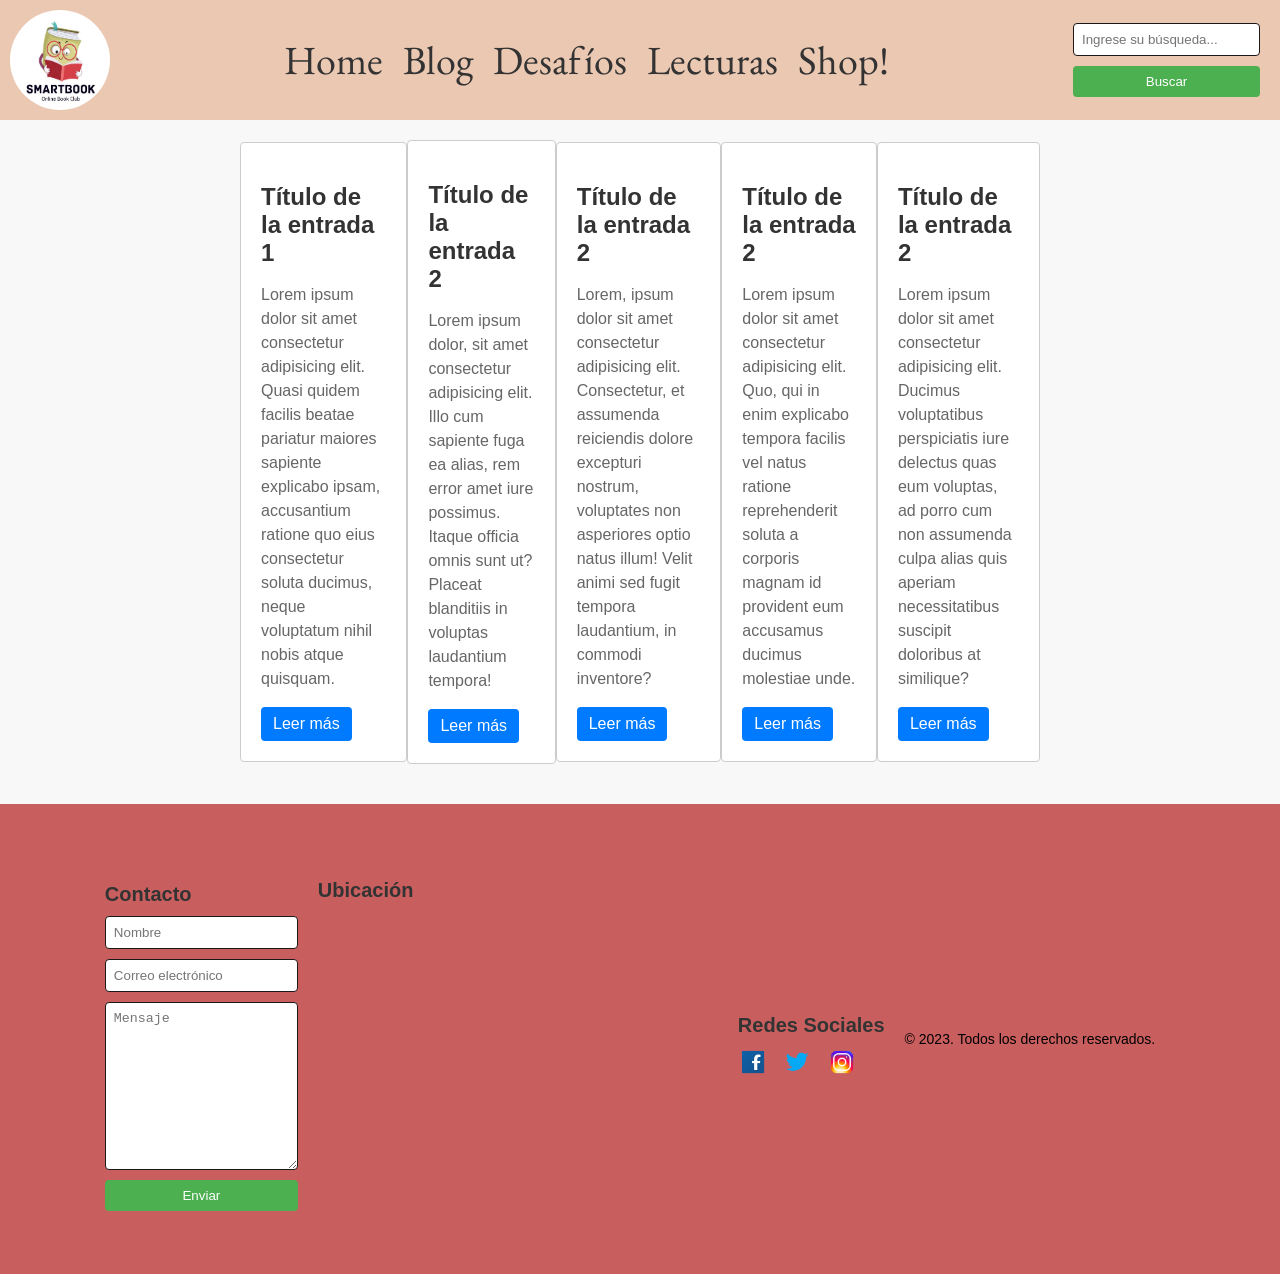
==== pages/blog.html @ edf7b5d9 "Estructura Inicial y CSS" ====
<!DOCTYPE html>
<html lang="en">

<head>
  <meta charset="UTF-8">
  <meta http-equiv="X-UA-Compatible" content="IE=edge">
  <meta name="viewport" content="width=device-width, initial-scale=1.0">
  <link rel="stylesheet" href="../css/estilos.css">
  <title>blog</title>
</head>

<body>
  <!-- Header -->
  <header>
    <img src="../img/logo.jpg" alt="logo">
    <nav>
      <ul class="nav">
        <li><a href="../index.html">Home</a></li>
        <li><a href="./pages/blog.html">Blog</a></li>
        <li><a href="../pages/desafios.html">Desafíos</a></li>
        <li><a href="../pages/lecturas.html">Lecturas</a></li>
        <li><a href="../pages/shop.html">Shop!</a></li>
      </ul>
    </nav>
    <div class="buscador">
      <form action="">
        <input type="text" placeholder="Ingrese su búsqueda..." name="buscar">
        <button class="btn-buscar" type="submit">Buscar</button>
      </form>
    </div>
  </header>
  <!-- Header -->

  <!-- Main -->
  <main>

    <section>
      <div class="contenedor">
        <div class="entrada">
          <h2 class="titulo">Título de la entrada 1</h2>
          <p class="contenido">Lorem ipsum dolor sit amet consectetur adipisicing elit. Quasi quidem facilis beatae
            pariatur maiores sapiente explicabo ipsam, accusantium ratione quo eius consectetur soluta ducimus, neque
            voluptatum nihil nobis atque quisquam.</p>
          <a class="boton-leer-mas" href="#">Leer más</a>
        </div>

        <div class="entrada">
          <h2 class="titulo">Título de la entrada 2</h2>
          <p class="contenido">Lorem ipsum dolor, sit amet consectetur adipisicing elit. Illo cum sapiente fuga ea
            alias, rem error amet iure possimus. Itaque officia omnis sunt ut? Placeat blanditiis in voluptas laudantium
            tempora!</p>
          <a class="boton-leer-mas" href="#">Leer más</a>
        </div>
        <div class="entrada">
          <h2 class="titulo">Título de la entrada 2</h2>
          <p class="contenido">Lorem, ipsum dolor sit amet consectetur adipisicing elit. Consectetur, et assumenda
            reiciendis dolore excepturi nostrum, voluptates non asperiores optio natus illum! Velit animi sed fugit
            tempora laudantium, in commodi inventore?</p>
          <a class="boton-leer-mas" href="#">Leer más</a>
        </div>
        <div class="entrada">
          <h2 class="titulo">Título de la entrada 2</h2>
          <p class="contenido">Lorem ipsum dolor sit amet consectetur adipisicing elit. Quo, qui in enim explicabo
            tempora facilis vel natus ratione reprehenderit soluta a corporis magnam id provident eum accusamus ducimus
            molestiae unde.</p>
          <a class="boton-leer-mas" href="#">Leer más</a>
        </div>
        <div class="entrada">
          <h2 class="titulo">Título de la entrada 2</h2>
          <p class="contenido">Lorem ipsum dolor sit amet consectetur adipisicing elit. Ducimus voluptatibus
            perspiciatis iure delectus quas eum voluptas, ad porro cum non assumenda culpa alias quis aperiam
            necessitatibus suscipit doloribus at similique?</p>
          <a class="boton-leer-mas" href="#">Leer más</a>
        </div>
      </div>
    </section>

  </main>
  <!-- Main -->

  <!-- Footer -->



  <footer>
    <div class="contenedor-footer">
      <div class="contacto">
        <h2>Contacto</h2>
        <form action="">
          <input type="text" placeholder="Nombre" name="nombre">
          <input type="email" placeholder="Correo electrónico" name="email">
          <textarea placeholder="Mensaje" name="mensaje"></textarea>
          <button type="submit">Enviar</button>
        </form>
      </div>
      <div class="mapa">
        <h2>Ubicación</h2>
        <iframe
          src="https://www.google.com/maps/embed?pb=!1m18!1m12!1m3!1d3052.2572656166994!2d-74.00615508518924!3d40.71277584200714!2m3!1f0!2f0!3f0!3m2!1i1024!2i768!4f13.1!3m3!1m2!1s0x89c24fa5d33f083b%3A0xc80b8f06e177fe62!2sNew%20York%2C%20NY%2C%20USA!5e0!3m2!1sen!2sin!4v1560879697755!5m2!1sen!2sin"
          width="400" height="300" style="border:0;" allowfullscreen="" loading="lazy"></iframe>
      </div>
    </div>
    <div class="contenedor-redes">
      <div class="redes-sociales">
        <h2>Redes Sociales</h2>
        <ul>
          <li><a href="#"><img src="../img/fb.png" alt="Facebook"></a></li>
          <li><a href="#"><img src="../img/tw.png" alt="Twitter"></a></li>
          <li><a href="#"><img src="../img/insta.png" alt="Instagram"></a></li>
        </ul>
      </div>
      <div class="cpyrght">
        <p>&copy; 2023. Todos los derechos reservados.</p>
      </div>
    </div>

  </footer>
  <!-- Footer -->

</body>

</html>
---- css/estilos.css ----
@import url('https://fonts.googleapis.com/css2?family=EB+Garamond&display=swap');
@import url('https://fonts.googleapis.com/css2?family=Montserrat:wght@300&display=swap');


/* Estilos CSS para el encabezado */
header {
  display: flex;
  align-items: center;
  justify-content: space-between;
  background-color: hsl(23, 58%, 81%);
  padding: 10px;
  color: rgb(6, 5, 5);
}

/* Estilos CSS para el logo */
header img {
  width: 100px;
  height: 100px;
  border-radius: 50%;
}

/* Estilos CSS para la lista de navegación */
.nav {
  font-family: 'EB Garamond', -apple-system, BlinkMacSystemFont, 'Segoe UI', Roboto, Oxygen, Ubuntu, Cantarell, 'Open Sans', 'Helvetica Neue', sans-serif;
  list-style-type: none;
  margin: 0;
  padding: 0;
  display: flex;
  justify-content: center;
  font-size: 2.5rem;
}

.nav li {
  margin: 0 10px;
}

.nav a {
  text-decoration: none;
  color: #333;
  transition: color 0.3s;
}

.nav a:hover {
  color: #ff0000;
}

/* Estilos CSS para el buscador */
.buscador {
  text-align: center;
  margin: 10px;
}

/* Estilos CSS para bienvenida */

.contenedor {
  display: flex;
  justify-content: space-between;
  align-items: center;
}

.contenedor-titulo {
  font-family: 'EB Garamond', serif;
  background-color: #e6ece4;
  padding: 20px;
  border: 1px solid #ccc;
  border-radius: 4px;
  display: flex;
  flex-direction: column;
  align-items: center;
  text-align: center;
 
}

.imagen-contenedor-bienvenido {
  display: flex;
  align-items: center;
}

.imagen2 {
  width: 300px;
  margin-left: 10px;
  
}

.bienvenido {
  font-size: 34px;
  color: #333;
  margin-bottom: 10px;
  font-family: 'Montserrat', sans-serif;
  font-weight: 700;
  text-align: center;
  margin-bottom: 10px;
}

.btn-challenge {
  font-family: 'Montserrat', sans-serif;
  border: 1px solid #ccc;
  padding: 10px 20px;
  margin-right: 10px;
  transition: border-color 0.3s;
}

.btn-challenge:hover {
  border-color: #ff0000;
  color: #000000;
}

/* Estilos CSS para Autor */

.video {
  text-decoration: underline;
  color: blue;
  cursor: pointer;
}

.video:hover {
  color: darkblue;
}

.autor-titulo {
  height: 100px;
  font-family: Verdana, Geneva, Tahoma, sans-serif;
  font-size: 50px;
  color: rgb(42, 62, 62);
  display: flex;
  align-items: center;
  justify-content: center;
  background-color: #f2f2f2;
  border-radius: 5px;
  margin-bottom: 20px;
}

.autor-fav {
  text-align: left;
  font-size: 20px;
  line-height: 1.5;
  color: #333;
}

a.video {
  text-decoration: underline;
  color: blue;
  cursor: pointer;
}

.contenedor-autor {
  display: flex;
  align-items: center;
  background-color: #ffffff;
  padding: 20px;
  border: 1px solid #ccc;
  border-radius: 5px;
}

.imagen1 {
  width: 200px;
  margin-right: 20px;
  
}

.autor-fav {
  margin: 0;
}

/* Estilos CSS para lectura recomendada del mes */

  .contenedor-libro {
    display: flex;
    flex-direction: row;
    align-items: center;
    justify-content: center;
    background-color: #f2f2f2;
    padding: 20px;
    border-radius: 10px;
    border: 1px solid #ccc;
  }

  .titulo-libro {
    margin-bottom: 20px;
    color: #333;
    font-size: 24px;
    text-transform: uppercase;
    font-weight: bold;
    text-decoration: underline;
  }

  .imagen {
    width: 150px;
    height: auto;
    margin-right: 20px;
    border: 2px solid #333;
    border-radius: 5px;
  }

  .texto-recomendado {
    margin: 0;
    color: #555;
    font-weight: normal;
    text-decoration: none;
  }

/* Estilos Footer */

footer {
  background-color: #c95e5e;
  padding: 10px;
  display: flex;
  justify-content: center;
}

.contenedor-footer {
  display: flex;
  justify-content: center;
  align-items: center;
  height: 50vh;
}
.contacto,
.mapa {
  flex: 1;
}

.contacto {
  margin-right: 20px;
}

.contacto h2,
.mapa h2 {
  color: #333;
  font-size: 20px;
  margin-bottom: 10px;
}

form {
  display: flex;
  flex-direction: column;
}

input,
textarea {
  margin-bottom: 10px;
  padding: 8px;
  border: 1px solid #1e1818;
  border-radius: 4px;
}

textarea {
  height: 150px;
}

button {
  padding: 8px 16px;
  background-color: #4caf50;
  color: #fff;
  border: none;
  border-radius: 4px;
  cursor: pointer;
}

button:hover {
  background-color: #45a049;
}

.mapa iframe {
  border: 1px solid #ccc;
  border-radius: 4px;
}

/* Estilos blog */

body {
  font-family: Arial, sans-serif;
  background-color: #f8f8f8;
  margin: 0;
  padding: 0;
}

.contenedor {
  max-width: 800px;
  margin: 0 auto;
  padding: 20px;
}

.entrada {
  margin-bottom: 20px;
  padding: 20px;
  background-color: #fff;
  border: 1px solid #ccc;
  border-radius: 4px;
}

.titulo {
  font-size: 24px;
  color: #333;
  margin-bottom: 10px;
}

.contenido {
  font-size: 16px;
  color: #666;
  line-height: 1.5;
}

.meta {
  font-size: 14px;
  color: #999;
  margin-top: 10px;
}

.meta span {
  margin-right: 10px;
}


.contenedor-redes {
  display: flex;
  justify-content: space-between;
  align-items: center;
  background-color: c95e5e;
  padding: 20px;
}

.redes-sociales {
  margin-right: 20px;
}

.redes-sociales h2 {
  font-size: 20px;
  color: #333;
  margin-bottom: 10px;
}

.redes-sociales ul {
  list-style: none;
  padding: 0;
  margin: 0;
}

.redes-sociales li {
  display: inline-block;
  margin-right: 10px;
}

.redes-sociales img {
  width: 30px;
  height: 30px;
}

.cpyrght {
  text-align: end;
  font-size: 14px;
  color: #000000;
}


/* Estilos del botón "Leer más" */

.boton-leer-mas {
  display: inline-block;
  padding: 8px 12px;
  background-color: #007bff;
  color: #fff;
  text-decoration: none;
  border-radius: 4px;
}

.boton-leer-mas:hover {
  background-color: #0056b3;
}

a {
  color: #007bff;
  text-decoration: none;
}

a:hover {
  text-decoration: underline;
}

/* Estilos Desafios */

.contenedor-desafio {
  max-width: 800px;
  margin: 0 auto;
  padding: 20px;
}

.entrada-desafio {
  margin-bottom: 20px;
  padding: 20px;
  background-color: #fff;
  border: 1px solid #ccc;
  border-radius: 4px;
}

.titulo-desafio {
  font-size: 24px;
  color: #333;
  margin-bottom: 10px;
}

.contenido-desafio {
  font-size: 16px;
  color: #666;
  line-height: 1.5;
}

/* Estilos del botón "Leer más" */

.boton-leer-mas-desafio {
  display: inline-block;
  padding: 8px 12px;
  background-color: #007bff;
  color: #fff;
  text-decoration: none;
  border-radius: 4px;
}

.boton-leer-mas:hover {
  background-color: #0056b3;
}

/* Estilos Lecturas */

.contenedor-lecturas {
  max-width: 800px;
  margin: 0 auto;
  padding: 20px;
}

.entrada-lecturas img {
  width: 50%;
  height: auto;
}

.entrada-lecturas {
  margin-bottom: 20px;
  padding: 20px;
  background-color: #fff;
  border: 1px solid #ccc;
  border-radius: 4px;
}

.titulo-lecturas {
  font-size: 24px;
  color: #333;
  margin-bottom: 10px;
}

.contenido-lecturas {
  font-size: 16px;
  color: #666;
  line-height: 1.5;
}

/* Estilos del botón "Leer más" */

.boton-leer-mas-lecturas {
  display: inline-block;
  padding: 8px 12px;
  background-color: #007bff;
  color: #fff;
  text-decoration: none;
  border-radius: 4px;
}

.boton-leer-mas:hover {
  background-color: #0056b3;
}

img {
  width: 100%;
}


/* Estilos Shop */

.compra {
  width: 180px; 
  height: 350px;
  border: 1px solid #ccc;
  border-radius: 5px;
  padding: 10px;
  margin: 5px; 
  display: inline-block;
  text-align: center;
}

.compra img {
  width: 150px;
  height: 150px;
  margin-bottom: 10px;
}

.compra h3 {
  margin-bottom: 10px;
}

.compra p {
  margin-bottom: 20px;
}

.compra button {
  padding: 8px 16px;
  background-color: #4caf50;
  color: #fff;
  border: none;
  border-radius: 4px;
  cursor: pointer;
}

.compra button:hover {
  background-color: #45a049;
}
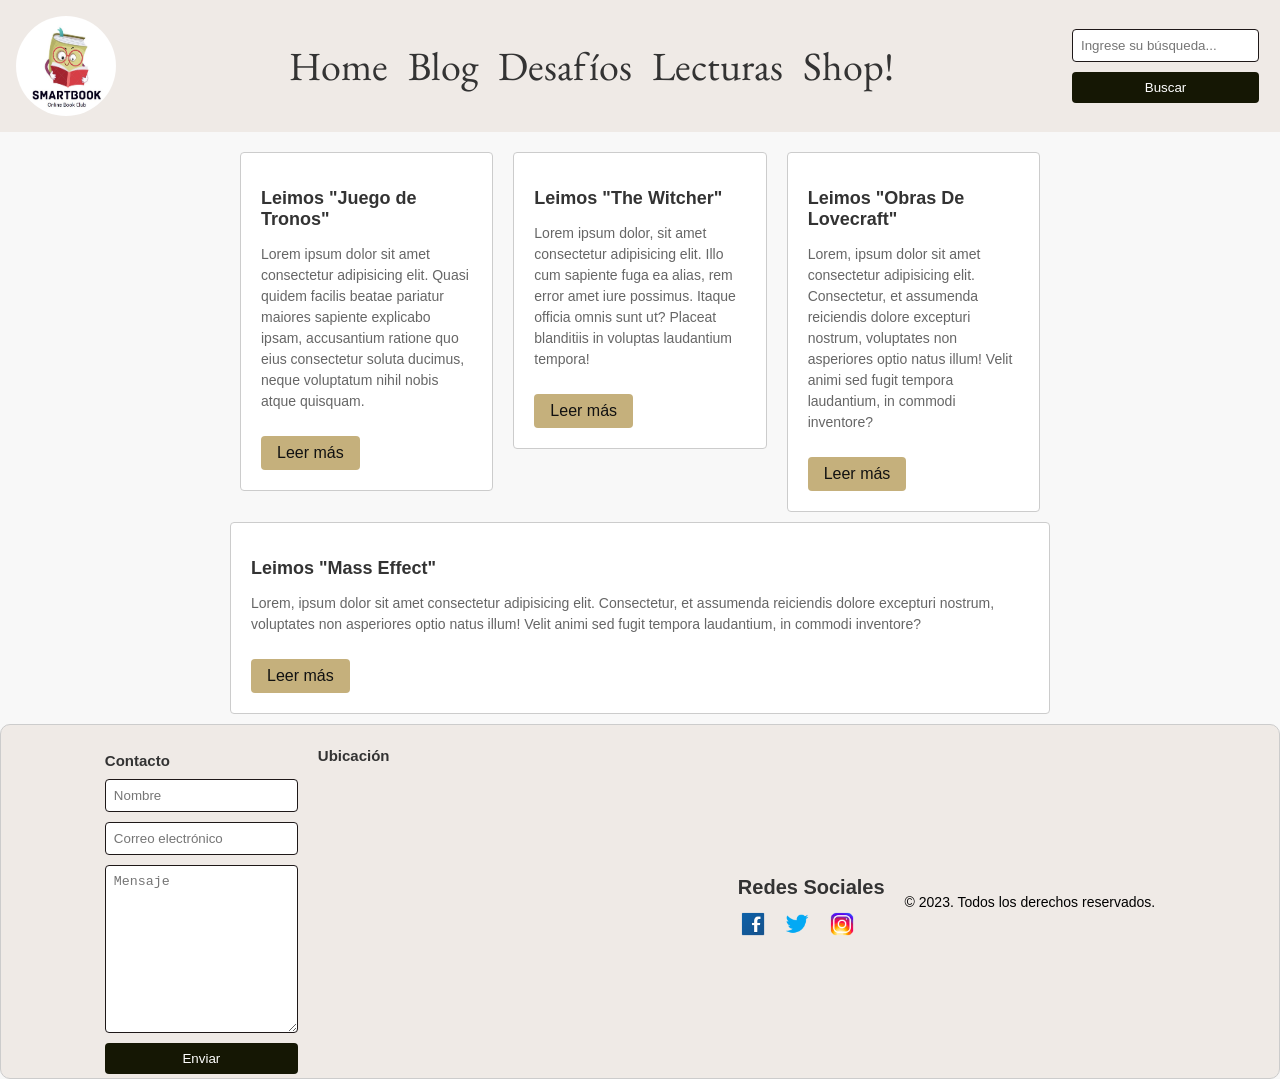
==== commit 007c1587: "Grid en seccion Blog y Index, mejoras de estilos y animaciones" ====
--- a/pages/blog.html
+++ b/pages/blog.html
@@ -6,11 +6,11 @@
   <meta http-equiv="X-UA-Compatible" content="IE=edge">
   <meta name="viewport" content="width=device-width, initial-scale=1.0">
   <link rel="stylesheet" href="../css/estilos.css">
-  <title>blog</title>
+  <title>Blog</title>
 </head>
 
 <body>
-  <!-- Header -->
+  <!---------------------------------------------------------- Header -------------------------------------------------------------------------------------------->
   <header>
     <img src="../img/logo.jpg" alt="logo">
     <nav>
@@ -29,56 +29,61 @@
       </form>
     </div>
   </header>
-  <!-- Header -->
+  <!---------------------------------------------------------------------- Header ----------------------------------------------------------------------------->
 
-  <!-- Main -->
+  <!------------------------------------------------------------------------ Main ------------------------------------------------------------------------------>
   <main>
-
-    <section>
-      <div class="contenedor">
-        <div class="entrada">
-          <h2 class="titulo">Título de la entrada 1</h2>
-          <p class="contenido">Lorem ipsum dolor sit amet consectetur adipisicing elit. Quasi quidem facilis beatae
-            pariatur maiores sapiente explicabo ipsam, accusantium ratione quo eius consectetur soluta ducimus, neque
-            voluptatum nihil nobis atque quisquam.</p>
-          <a class="boton-leer-mas" href="#">Leer más</a>
+    <!-- Container + Row + Col -->
+    <section class="container">
+      <div class="row">
+        <!-- Breakpoints 12 Col -->
+        <div class="col-lg-6 col-md-8 col-sm-12">
+          <div class="entrada">
+            <h2 class="titulo">Leimos "Juego de Tronos"</h2>
+            <p class="contenido">Lorem ipsum dolor sit amet consectetur adipisicing elit. Quasi quidem facilis beatae
+              pariatur maiores sapiente explicabo ipsam, accusantium ratione quo eius consectetur soluta ducimus, neque
+              voluptatum nihil nobis atque quisquam.</p>
+            <a class="custom-button" href="#">Leer más</a>
+          </div>
+        </div>
+        <div class="col-lg-3 col-md-2 col-sm-12">
+          <div class="entrada">
+            <h2 class="titulo">Leimos "The Witcher"</h2>
+            <p class="contenido">Lorem ipsum dolor, sit amet consectetur adipisicing elit. Illo cum sapiente fuga ea
+              alias, rem error amet iure possimus. Itaque officia omnis sunt ut? Placeat blanditiis in voluptas
+              laudantium tempora!</p>
+            <a class="custom-button" href="#">Leer más</a>
+          </div>
+        </div>
+        <div class="col-lg-2 col-md-2 col-sm-12">
+          <div class="entrada">
+            <h2 class="titulo">Leimos "Obras De Lovecraft"</h2>
+            <p class="contenido">Lorem, ipsum dolor sit amet consectetur adipisicing elit. Consectetur, et assumenda
+              reiciendis dolore excepturi nostrum, voluptates non asperiores optio natus illum! Velit animi sed fugit
+              tempora laudantium, in commodi inventore?</p>
+            <a class="custom-button" href="#">Leer más</a>
+          </div>
+        </div>
+        <div class="col-lg-1 col-md-0 col-sm-12">
+          <div class="entrada">
+            <h2 class="titulo">Leimos "Mass Effect"</h2>
+            <p class="contenido">Lorem, ipsum dolor sit amet consectetur adipisicing elit. Consectetur, et assumenda
+              reiciendis dolore excepturi nostrum, voluptates non asperiores optio natus illum! Velit animi sed fugit
+              tempora laudantium, in commodi inventore?</p>
+            <a class="custom-button" href="#">Leer más</a>
+          </div>
         </div>
 
-        <div class="entrada">
-          <h2 class="titulo">Título de la entrada 2</h2>
-          <p class="contenido">Lorem ipsum dolor, sit amet consectetur adipisicing elit. Illo cum sapiente fuga ea
-            alias, rem error amet iure possimus. Itaque officia omnis sunt ut? Placeat blanditiis in voluptas laudantium
-            tempora!</p>
-          <a class="boton-leer-mas" href="#">Leer más</a>
-        </div>
-        <div class="entrada">
-          <h2 class="titulo">Título de la entrada 2</h2>
-          <p class="contenido">Lorem, ipsum dolor sit amet consectetur adipisicing elit. Consectetur, et assumenda
-            reiciendis dolore excepturi nostrum, voluptates non asperiores optio natus illum! Velit animi sed fugit
-            tempora laudantium, in commodi inventore?</p>
-          <a class="boton-leer-mas" href="#">Leer más</a>
-        </div>
-        <div class="entrada">
-          <h2 class="titulo">Título de la entrada 2</h2>
-          <p class="contenido">Lorem ipsum dolor sit amet consectetur adipisicing elit. Quo, qui in enim explicabo
-            tempora facilis vel natus ratione reprehenderit soluta a corporis magnam id provident eum accusamus ducimus
-            molestiae unde.</p>
-          <a class="boton-leer-mas" href="#">Leer más</a>
-        </div>
-        <div class="entrada">
-          <h2 class="titulo">Título de la entrada 2</h2>
-          <p class="contenido">Lorem ipsum dolor sit amet consectetur adipisicing elit. Ducimus voluptatibus
-            perspiciatis iure delectus quas eum voluptas, ad porro cum non assumenda culpa alias quis aperiam
-            necessitatibus suscipit doloribus at similique?</p>
-          <a class="boton-leer-mas" href="#">Leer más</a>
-        </div>
+
+
       </div>
+
     </section>
+  </main>
 
-  </main>
-  <!-- Main -->
+  <!------------------------------------------------------------------------------ Main ----------------------------------------------------------------------->
 
-  <!-- Footer -->
+  <!------------------------------------------------------------------------------ Footer ----------------------------------------------------------------------->
 
 
 
@@ -86,7 +91,7 @@
     <div class="contenedor-footer">
       <div class="contacto">
         <h2>Contacto</h2>
-        <form action="">
+        <form name="contact" method="POST" data-netlify="true">
           <input type="text" placeholder="Nombre" name="nombre">
           <input type="email" placeholder="Correo electrónico" name="email">
           <textarea placeholder="Mensaje" name="mensaje"></textarea>
@@ -99,23 +104,24 @@
           src="https://www.google.com/maps/embed?pb=!1m18!1m12!1m3!1d3052.2572656166994!2d-74.00615508518924!3d40.71277584200714!2m3!1f0!2f0!3f0!3m2!1i1024!2i768!4f13.1!3m3!1m2!1s0x89c24fa5d33f083b%3A0xc80b8f06e177fe62!2sNew%20York%2C%20NY%2C%20USA!5e0!3m2!1sen!2sin!4v1560879697755!5m2!1sen!2sin"
           width="400" height="300" style="border:0;" allowfullscreen="" loading="lazy"></iframe>
       </div>
-    </div>
-    <div class="contenedor-redes">
-      <div class="redes-sociales">
-        <h2>Redes Sociales</h2>
-        <ul>
-          <li><a href="#"><img src="../img/fb.png" alt="Facebook"></a></li>
-          <li><a href="#"><img src="../img/tw.png" alt="Twitter"></a></li>
-          <li><a href="#"><img src="../img/insta.png" alt="Instagram"></a></li>
-        </ul>
-      </div>
-      <div class="cpyrght">
-        <p>&copy; 2023. Todos los derechos reservados.</p>
+
+      <div class="contenedor-redes">
+        <div class="redes-sociales">
+          <h2>Redes Sociales</h2>
+          <ul>
+            <li><a href="#"><img src="../img/fb.png" alt="Facebook"></a></li>
+            <li><a href="#"><img src="../img/tw.png" alt="Twitter"></a></li>
+            <li><a href="#"><img src="../img/insta.png" alt="Instagram"></a></li>
+          </ul>
+        </div>
+        <div class="cpyrght">
+          <p>&copy; 2023. Todos los derechos reservados.</p>
+        </div>
       </div>
     </div>
 
   </footer>
-  <!-- Footer -->
+  <!------------------------------------------------------------------------- Footer --------------------------------------------------------------------------->
 
 </body>
 
--- a/css/estilos.css
+++ b/css/estilos.css
@@ -1,26 +1,38 @@
-
 @import url('https://fonts.googleapis.com/css2?family=EB+Garamond&display=swap');
 @import url('https://fonts.googleapis.com/css2?family=Montserrat:wght@300&display=swap');
 
 
-/* Estilos CSS para el encabezado */
+/* ------------------------------------------------------Estilos CSS para el encabezado ----------------------------------------------------------------------------------------------------*/
+
+@media screen and (max-width: 768px) {
+  header {
+    flex-direction: column;
+    justify-content: center;
+    padding: 20px;
+  }
+}
+
 header {
+  font-family: 'EB Garamond', -apple-system, BlinkMacSystemFont, 'Segoe UI', Roboto, Oxygen, Ubuntu, Cantarell, 'Open Sans', 'Helvetica Neue', sans-serif;
   display: flex;
   align-items: center;
   justify-content: space-between;
-  background-color: hsl(23, 58%, 81%);
-  padding: 10px;
+  background-color: hsl(27, 22%, 92%);
+  padding: 1rem;
+  font-size: 1.2rem;
   color: rgb(6, 5, 5);
 }
 
-/* Estilos CSS para el logo */
+/* -----------------------------------------------------------------------------------Estilos CSS para el logo -----------------------------------------------------------------------------*/
+
 header img {
   width: 100px;
   height: 100px;
   border-radius: 50%;
 }
 
-/* Estilos CSS para la lista de navegación */
+/*------------------------------------------------------------ Estilos CSS para la lista de navegación -----------------------------------------------------------------------------------*/
+
 .nav {
   font-family: 'EB Garamond', -apple-system, BlinkMacSystemFont, 'Segoe UI', Roboto, Oxygen, Ubuntu, Cantarell, 'Open Sans', 'Helvetica Neue', sans-serif;
   list-style-type: none;
@@ -48,39 +60,63 @@
 /* Estilos CSS para el buscador */
 .buscador {
   text-align: center;
-  margin: 10px;
-}
-
-/* Estilos CSS para bienvenida */
-
-.contenedor {
-  display: flex;
-  justify-content: space-between;
-  align-items: center;
-}
+  margin: 5px;
+}
+
+/* -----------------------------------------------------------------------Estilos CSS para bienvenida ---------------------------------------------------------------------------------*/
+
+@media screen and (max-width: 768px) {
+  .contenedor {
+    grid-template-columns: 1fr;
+    padding: 20px;
+    display: grid;
+    grid-template-columns: 1fr 1fr;
+    grid-gap: 20px;
+    padding: 30px;
+  }
+
+  .imagen2 {
+    width: 100%;
+  }
+}
+
 
 .contenedor-titulo {
+  font-size: 1rem;
+  padding: 2rem;
+  height: auto;
+  max-width: none;
+  margin: 20px auto;
+  grid-column: 1 / span 2;
   font-family: 'EB Garamond', serif;
   background-color: #e6ece4;
   padding: 20px;
   border: 1px solid #ccc;
   border-radius: 4px;
+  max-width: 800px;
+  height: 300px;
+  margin: 0 auto;
   display: flex;
   flex-direction: column;
   align-items: center;
+  justify-content: center;
   text-align: center;
- 
 }
 
 .imagen-contenedor-bienvenido {
   display: flex;
   align-items: center;
+  justify-content: center;
 }
 
 .imagen2 {
   width: 300px;
-  margin-left: 10px;
-  
+  margin-top: 9px;
+  margin-bottom: 9px;
+  display: block;
+  margin-left: auto;
+  margin-right: auto;
+
 }
 
 .bienvenido {
@@ -106,21 +142,37 @@
   color: #000000;
 }
 
-/* Estilos CSS para Autor */
-
-.video {
-  text-decoration: underline;
-  color: blue;
-  cursor: pointer;
-}
-
-.video:hover {
-  color: darkblue;
+
+
+
+
+/* --------------------------------------------------------------------Estilos CSS para Autor --------------------------------------------------------------------------------------------*/
+
+@media screen and (max-width: 768px) {
+  .contenedor {
+    grid-template-columns: 1fr; 
+    grid-gap: 10px; 
+  }
+}
+
+.contenedor-titulo {
+  grid-column: 1 / span 2;
+}
+
+.contenedor-autor {
+  display: grid;
+  grid-template-columns: 1fr 3fr;
+  grid-gap: 20px;
+  background-color: #ffffff;
+  padding: 20px;
+  padding-right: 350px;
+  border: 3px solid #ccc;
+  border-radius: 5px;
 }
 
 .autor-titulo {
+  font-family: 'EB Garamond', -apple-system, BlinkMacSystemFont, 'Segoe UI', Roboto, Oxygen, Ubuntu, Cantarell, 'Open Sans', 'Helvetica Neue', sans-serif;
   height: 100px;
-  font-family: Verdana, Geneva, Tahoma, sans-serif;
   font-size: 50px;
   color: rgb(42, 62, 62);
   display: flex;
@@ -136,6 +188,7 @@
   font-size: 20px;
   line-height: 1.5;
   color: #333;
+  margin: 0;
 }
 
 a.video {
@@ -144,80 +197,122 @@
   cursor: pointer;
 }
 
-.contenedor-autor {
-  display: flex;
+.imagen1 {
+  width: 300px;
+  margin-left: 600px;
+}
+
+.contenedor-libro {
+  display: grid;
+  grid-template-columns: 1fr;
+  grid-gap: 20px;
+}
+
+@keyframes aparecer1 {
+  0% {
+    opacity: 0;
+    transform: translateX(-20px);
+  }
+
+  100% {
+    opacity: 1;
+    transform: translateX(0);
+  }
+}
+
+.contenedor-aparecer-autor1 {
+  opacity: 0;
+  transform: translateX(-20px);
+  animation: aparecer1 0.5s ease-in-out forwards;
+}
+
+/* -------------------------------------------------Estilos CSS para lectura recomendada del mes ------------------------------------------------------------------------------------*/
+
+
+
+.contenedor-libro {
+  font-family: 'EB Garamond', -apple-system, BlinkMacSystemFont, 'Segoe UI', Roboto, Oxygen, Ubuntu, Cantarell, 'Open Sans', 'Helvetica Neue', sans-serif;
+  display: flex;
+  flex-direction: column;
   align-items: center;
-  background-color: #ffffff;
-  padding: 20px;
-  border: 1px solid #ccc;
+  justify-content: center;
+  background-color: #f2f2f2;
+  padding: 20px;
+  border-radius: 10px;
+  border: 1px solid #ccc;
+}
+
+.titulo-libro {
+  margin-bottom: 20px;
+  color: #333;
+  font-size: 24px;
+  font-weight: bold;
+  text-align: center;
+
+}
+
+.img4 {
+  width: 350px;
+  height: 350px;
+  margin-right: 20px;
+  border: 2px solid #333;
   border-radius: 5px;
 }
 
-.imagen1 {
-  width: 200px;
-  margin-right: 20px;
-  
-}
-
-.autor-fav {
+.texto-recomendado {
   margin: 0;
-}
-
-/* Estilos CSS para lectura recomendada del mes */
-
-  .contenedor-libro {
-    display: flex;
-    flex-direction: row;
-    align-items: center;
-    justify-content: center;
-    background-color: #f2f2f2;
-    padding: 20px;
-    border-radius: 10px;
-    border: 1px solid #ccc;
-  }
-
-  .titulo-libro {
-    margin-bottom: 20px;
-    color: #333;
-    font-size: 24px;
-    text-transform: uppercase;
-    font-weight: bold;
-    text-decoration: underline;
-  }
-
-  .imagen {
-    width: 150px;
-    height: auto;
-    margin-right: 20px;
-    border: 2px solid #333;
-    border-radius: 5px;
-  }
-
-  .texto-recomendado {
-    margin: 0;
-    color: #555;
-    font-weight: normal;
-    text-decoration: none;
-  }
-
-/* Estilos Footer */
+  color: #555;
+  font-weight: normal;
+  text-decoration: none;
+  text-align: center;
+
+}
+
+.contenedor-libro {
+  opacity: 0;
+
+  animation: aparecer 1s forwards;
+  /* Duración de la animación  */
+}
+
+@keyframes aparecer {
+  from {
+    opacity: 3;
+
+    transform: translateX(50px);
+  }
+
+  to {
+    opacity: 6;
+
+    transform: translateY(0);
+
+  }
+}
+
+
+
+/* ----------------------------------------------------------------------------Estilos Footer ----------------------------------------------------------------------------------------------*/
 
 footer {
-  background-color: #c95e5e;
-  padding: 10px;
+  background-color: hsl(27, 22%, 92%);
   display: flex;
   justify-content: center;
+  border-radius: 10px;
+  border: 1px solid #ccc;
 }
 
 .contenedor-footer {
   display: flex;
   justify-content: center;
   align-items: center;
-  height: 50vh;
-}
+}
+
 .contacto,
 .mapa {
   flex: 1;
+  margin-top: 10px;
+
 }
 
 .contacto {
@@ -227,7 +322,7 @@
 .contacto h2,
 .mapa h2 {
   color: #333;
-  font-size: 20px;
+  font-size: 15px;
   margin-bottom: 10px;
 }
 
@@ -250,7 +345,7 @@
 
 button {
   padding: 8px 16px;
-  background-color: #4caf50;
+  background-color: #151704;
   color: #fff;
   border: none;
   border-radius: 4px;
@@ -266,7 +361,7 @@
   border-radius: 4px;
 }
 
-/* Estilos blog */
+/* -------------------------------------------------------------------------------Estilos blog -----------------------------------------------------------------------------------------------*/
 
 body {
   font-family: Arial, sans-serif;
@@ -275,14 +370,31 @@
   padding: 0;
 }
 
-.contenedor {
+.container {
   max-width: 800px;
   margin: 0 auto;
   padding: 20px;
 }
 
+.row {
+  display: flex;
+  flex-wrap: wrap;
+  margin: -10px;
+}
+
+.col-lg-6,
+.col-md-8,
+.col-lg-3,
+.col-md-2,
+.col-lg-2 {
+  flex-basis: 0;
+  flex-grow: 1;
+  max-width: 100%;
+  padding: 10px;
+}
+
+
 .entrada {
-  margin-bottom: 20px;
   padding: 20px;
   background-color: #fff;
   border: 1px solid #ccc;
@@ -290,17 +402,36 @@
 }
 
 .titulo {
-  font-size: 24px;
+  font-size: 18px;
   color: #333;
   margin-bottom: 10px;
 }
 
 .contenido {
-  font-size: 16px;
+  font-size: 14px;
   color: #666;
   line-height: 1.5;
 }
 
+.custom-button {
+  display: inline-block;
+  margin-top: 10px;
+  padding: 8px 16px;
+  background-color: #c5b07c;
+  color: #111;
+  text-decoration: none;
+  border: none;
+  border-radius: 4px;
+  cursor: pointer;
+}
+
+.custom-button:hover {
+  background-color: #f7dfa5;
+}
+
+
+
+/* ------------------------------------------------------------------------------Redes Sociales --------------------------------------------------------------------------------------------*/
 .meta {
   font-size: 14px;
   color: #999;
@@ -311,12 +442,10 @@
   margin-right: 10px;
 }
 
-
 .contenedor-redes {
   display: flex;
   justify-content: space-between;
   align-items: center;
-  background-color: c95e5e;
   padding: 20px;
 }
 
@@ -347,13 +476,14 @@
 }
 
 .cpyrght {
-  text-align: end;
+  text-align: justify;
   font-size: 14px;
   color: #000000;
 }
 
 
-/* Estilos del botón "Leer más" */
+
+/* ---------------------------------------------------------------Estilos del botón "Leer más"--------------------------------------------------------------------------------------------- */
 
 .boton-leer-mas {
   display: inline-block;
@@ -377,7 +507,7 @@
   text-decoration: underline;
 }
 
-/* Estilos Desafios */
+/* -----------------------------------------------------------------------Estilos Desafios -------------------------------------------------------------------------------------------------*/
 
 .contenedor-desafio {
   max-width: 800px;
@@ -405,7 +535,7 @@
   line-height: 1.5;
 }
 
-/* Estilos del botón "Leer más" */
+/* -----------------------------------------------------------------------------------------Estilos del botón "Leer más" ----------------------------------------------------------------*/
 
 .boton-leer-mas-desafio {
   display: inline-block;
@@ -420,7 +550,7 @@
   background-color: #0056b3;
 }
 
-/* Estilos Lecturas */
+/* --------------------------------------------------------------------------Estilos Lecturas ----------------------------------------------------------------------------------------------*/
 
 .contenedor-lecturas {
   max-width: 800px;
@@ -453,7 +583,7 @@
   line-height: 1.5;
 }
 
-/* Estilos del botón "Leer más" */
+/* -----------------------------------------------------------------------------Estilos del botón "Leer más"--------------------------------------------------------------------------------- */
 
 .boton-leer-mas-lecturas {
   display: inline-block;
@@ -473,15 +603,15 @@
 }
 
 
-/* Estilos Shop */
+/* -----------------------------------------------------------------------Estilos Shop -----------------------------------------------------------------------------------------------------*/
 
 .compra {
-  width: 180px; 
+  width: 180px;
   height: 350px;
   border: 1px solid #ccc;
   border-radius: 5px;
   padding: 10px;
-  margin: 5px; 
+  margin: 5px;
   display: inline-block;
   text-align: center;
 }
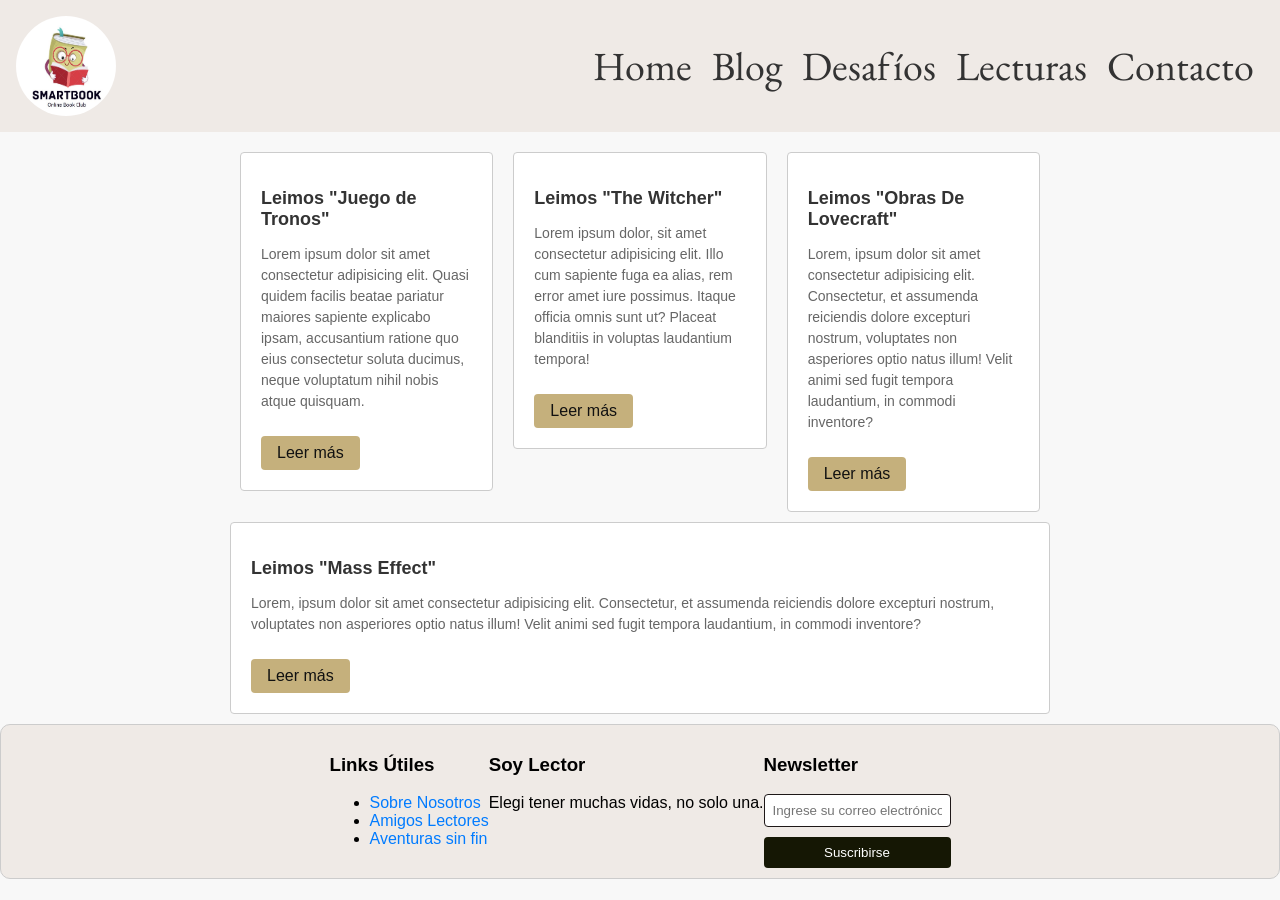
==== commit 2081cd0d: "Add files via upload" ====
--- a/pages/blog.html
+++ b/pages/blog.html
@@ -1,128 +1,124 @@
-<!DOCTYPE html>
-<html lang="en">
-
-<head>
-  <meta charset="UTF-8">
-  <meta http-equiv="X-UA-Compatible" content="IE=edge">
-  <meta name="viewport" content="width=device-width, initial-scale=1.0">
-  <link rel="stylesheet" href="../css/estilos.css">
-  <title>Blog</title>
-</head>
-
-<body>
-  <!---------------------------------------------------------- Header -------------------------------------------------------------------------------------------->
-  <header>
-    <img src="../img/logo.jpg" alt="logo">
-    <nav>
-      <ul class="nav">
-        <li><a href="../index.html">Home</a></li>
-        <li><a href="./pages/blog.html">Blog</a></li>
-        <li><a href="../pages/desafios.html">Desafíos</a></li>
-        <li><a href="../pages/lecturas.html">Lecturas</a></li>
-        <li><a href="../pages/shop.html">Shop!</a></li>
-      </ul>
-    </nav>
-    <div class="buscador">
-      <form action="">
-        <input type="text" placeholder="Ingrese su búsqueda..." name="buscar">
-        <button class="btn-buscar" type="submit">Buscar</button>
-      </form>
-    </div>
-  </header>
-  <!---------------------------------------------------------------------- Header ----------------------------------------------------------------------------->
-
-  <!------------------------------------------------------------------------ Main ------------------------------------------------------------------------------>
-  <main>
-    <!-- Container + Row + Col -->
-    <section class="container">
-      <div class="row">
-        <!-- Breakpoints 12 Col -->
-        <div class="col-lg-6 col-md-8 col-sm-12">
-          <div class="entrada">
-            <h2 class="titulo">Leimos "Juego de Tronos"</h2>
-            <p class="contenido">Lorem ipsum dolor sit amet consectetur adipisicing elit. Quasi quidem facilis beatae
-              pariatur maiores sapiente explicabo ipsam, accusantium ratione quo eius consectetur soluta ducimus, neque
-              voluptatum nihil nobis atque quisquam.</p>
-            <a class="custom-button" href="#">Leer más</a>
-          </div>
-        </div>
-        <div class="col-lg-3 col-md-2 col-sm-12">
-          <div class="entrada">
-            <h2 class="titulo">Leimos "The Witcher"</h2>
-            <p class="contenido">Lorem ipsum dolor, sit amet consectetur adipisicing elit. Illo cum sapiente fuga ea
-              alias, rem error amet iure possimus. Itaque officia omnis sunt ut? Placeat blanditiis in voluptas
-              laudantium tempora!</p>
-            <a class="custom-button" href="#">Leer más</a>
-          </div>
-        </div>
-        <div class="col-lg-2 col-md-2 col-sm-12">
-          <div class="entrada">
-            <h2 class="titulo">Leimos "Obras De Lovecraft"</h2>
-            <p class="contenido">Lorem, ipsum dolor sit amet consectetur adipisicing elit. Consectetur, et assumenda
-              reiciendis dolore excepturi nostrum, voluptates non asperiores optio natus illum! Velit animi sed fugit
-              tempora laudantium, in commodi inventore?</p>
-            <a class="custom-button" href="#">Leer más</a>
-          </div>
-        </div>
-        <div class="col-lg-1 col-md-0 col-sm-12">
-          <div class="entrada">
-            <h2 class="titulo">Leimos "Mass Effect"</h2>
-            <p class="contenido">Lorem, ipsum dolor sit amet consectetur adipisicing elit. Consectetur, et assumenda
-              reiciendis dolore excepturi nostrum, voluptates non asperiores optio natus illum! Velit animi sed fugit
-              tempora laudantium, in commodi inventore?</p>
-            <a class="custom-button" href="#">Leer más</a>
-          </div>
-        </div>
-
-
-
-      </div>
-
-    </section>
-  </main>
-
-  <!------------------------------------------------------------------------------ Main ----------------------------------------------------------------------->
-
-  <!------------------------------------------------------------------------------ Footer ----------------------------------------------------------------------->
-
-
-
-  <footer>
-    <div class="contenedor-footer">
-      <div class="contacto">
-        <h2>Contacto</h2>
-        <form name="contact" method="POST" data-netlify="true">
-          <input type="text" placeholder="Nombre" name="nombre">
-          <input type="email" placeholder="Correo electrónico" name="email">
-          <textarea placeholder="Mensaje" name="mensaje"></textarea>
-          <button type="submit">Enviar</button>
-        </form>
-      </div>
-      <div class="mapa">
-        <h2>Ubicación</h2>
-        <iframe
-          src="https://www.google.com/maps/embed?pb=!1m18!1m12!1m3!1d3052.2572656166994!2d-74.00615508518924!3d40.71277584200714!2m3!1f0!2f0!3f0!3m2!1i1024!2i768!4f13.1!3m3!1m2!1s0x89c24fa5d33f083b%3A0xc80b8f06e177fe62!2sNew%20York%2C%20NY%2C%20USA!5e0!3m2!1sen!2sin!4v1560879697755!5m2!1sen!2sin"
-          width="400" height="300" style="border:0;" allowfullscreen="" loading="lazy"></iframe>
-      </div>
-
-      <div class="contenedor-redes">
-        <div class="redes-sociales">
-          <h2>Redes Sociales</h2>
-          <ul>
-            <li><a href="#"><img src="../img/fb.png" alt="Facebook"></a></li>
-            <li><a href="#"><img src="../img/tw.png" alt="Twitter"></a></li>
-            <li><a href="#"><img src="../img/insta.png" alt="Instagram"></a></li>
-          </ul>
-        </div>
-        <div class="cpyrght">
-          <p>&copy; 2023. Todos los derechos reservados.</p>
-        </div>
-      </div>
-    </div>
-
-  </footer>
-  <!------------------------------------------------------------------------- Footer --------------------------------------------------------------------------->
-
-</body>
-
+<!DOCTYPE html>
+<html lang="en">
+
+<head>
+  <meta charset="UTF-8">
+  <meta http-equiv="X-UA-Compatible" content="IE=edge">
+  <meta name="viewport" content="width=device-width, initial-scale=1.0">
+  <link rel="stylesheet" href="../css/estilos.css">
+  <link href="https://fonts.googleapis.com/css2?family=Montserrat:ital@0;1&family=Rubik&display=swap" rel="stylesheet">
+
+
+  <title>Blog</title>
+
+
+
+
+</head>
+
+<body>
+  <!---------------------------------------------------------- Header -------------------------------------------------------------------------------------------->
+  <header>
+    <img src="../img/logo.jpg" alt="logo">
+    <nav>
+      <ul class="nav">
+        <li><a href="../index.html">Home</a></li>
+        <li><a href="./pages/blog.html">Blog</a></li>
+        <li><a href="../pages/desafios.html">Desafíos</a></li>
+        <li><a href="../pages/lecturas.html">Lecturas</a></li>
+        <li><a href="../pages/contacto.html">Contacto</a></li>
+      </ul>
+    </nav>
+
+
+  </header>
+  <!---------------------------------------------------------------------- Header ----------------------------------------------------------------------------->
+
+  <!------------------------------------------------------------------------ Main ------------------------------------------------------------------------------>
+  <main>
+    <!-- Container + Row + Col -->
+    <section class="container">
+      <div class="row">
+        <!-- Breakpoints 12 Col -->
+        <div class="col-lg-6 col-md-8 col-sm-12">
+          <div class="entrada">
+            <h2 class="titulo">Leimos "Juego de Tronos"</h2>
+            <p class="contenido">Lorem ipsum dolor sit amet consectetur adipisicing elit. Quasi quidem facilis beatae
+              pariatur maiores sapiente explicabo ipsam, accusantium ratione quo eius consectetur soluta ducimus, neque
+              voluptatum nihil nobis atque quisquam.</p>
+            <a class="custom-button" href="#">Leer más</a>
+          </div>
+        </div>
+        <div class="col-lg-3 col-md-2 col-sm-12">
+          <div class="entrada">
+            <h2 class="titulo">Leimos "The Witcher"</h2>
+            <p class="contenido">Lorem ipsum dolor, sit amet consectetur adipisicing elit. Illo cum sapiente fuga ea
+              alias, rem error amet iure possimus. Itaque officia omnis sunt ut? Placeat blanditiis in voluptas
+              laudantium tempora!</p>
+            <a class="custom-button" href="#">Leer más</a>
+          </div>
+        </div>
+        <div class="col-lg-2 col-md-2 col-sm-12">
+          <div class="entrada">
+            <h2 class="titulo">Leimos "Obras De Lovecraft"</h2>
+            <p class="contenido">Lorem, ipsum dolor sit amet consectetur adipisicing elit. Consectetur, et assumenda
+              reiciendis dolore excepturi nostrum, voluptates non asperiores optio natus illum! Velit animi sed fugit
+              tempora laudantium, in commodi inventore?</p>
+            <a class="custom-button" href="#">Leer más</a>
+          </div>
+        </div>
+        <div class="col-lg-1 col-md-0 col-sm-12">
+          <div class="entrada">
+            <h2 class="titulo">Leimos "Mass Effect"</h2>
+            <p class="contenido">Lorem, ipsum dolor sit amet consectetur adipisicing elit. Consectetur, et assumenda
+              reiciendis dolore excepturi nostrum, voluptates non asperiores optio natus illum! Velit animi sed fugit
+              tempora laudantium, in commodi inventore?</p>
+            <a class="custom-button" href="#">Leer más</a>
+          </div>
+        </div>
+
+
+
+      </div>
+
+    </section>
+  </main>
+
+  <!------------------------------------------------------------------------------ Main ----------------------------------------------------------------------->
+
+  <!------------------------------------------------------------------------------ Footer ----------------------------------------------------------------------->
+  <footer>
+    <div class="container">
+      <div class="row">
+        <div class="col-md-4">
+          <h3>Links Útiles</h3>
+          <ul>
+            <li><a href="#">Sobre Nosotros</a></li>
+            <li><a href="#">Amigos Lectores</a></li>
+            <li><a href="#">Aventuras sin fin</a></li>
+
+          </ul>
+        </div>
+        <div class="col-md-4">
+          <h3>Soy Lector</h3>
+          <p>Elegi tener muchas vidas, no solo una.</p>
+        </div>
+        <div class="col-md-6">
+          <h3>Newsletter</h3>
+          <form action="#" method="post">
+            <input type="email" name="email" placeholder="Ingrese su correo electrónico" required>
+            <button type="submit">Suscribirse</button>
+          </form>
+        </div>
+      </div>
+    </div>
+  </footer>
+
+
+
+
+  <!------------------------------------------------------------------------- Footer --------------------------------------------------------------------------->
+
+</body>
+
 </html>
